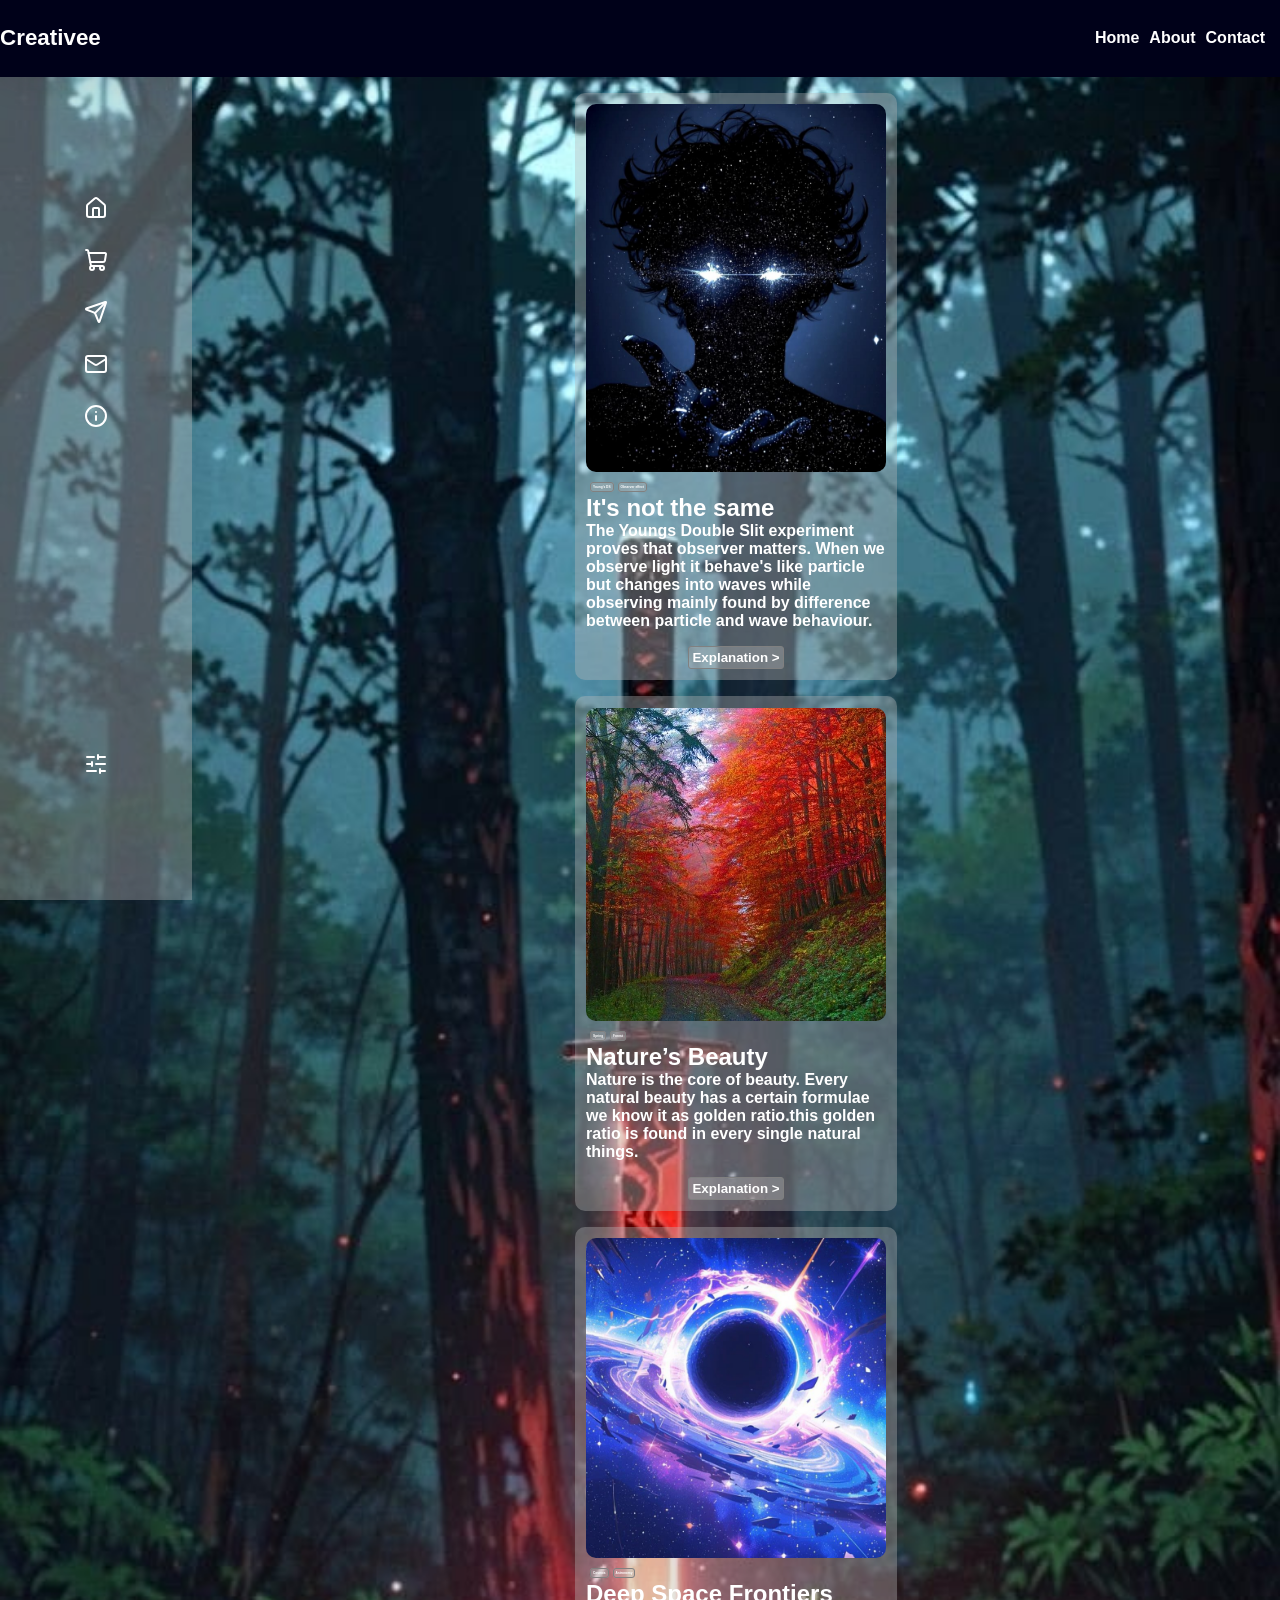
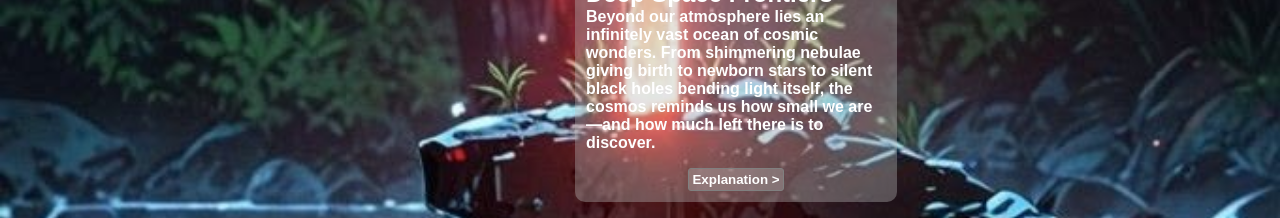
==== about.html @ cde5024f "update" ====
<!DOCTYPE html>
<html>

<head>
  <meta charset="UTF-8">
  <meta name="viewport" content="width=device-width, initial-scale=1">
  <title></title>
  <link rel='stylesheet' href="style.css" </head>
  
<body>
  <div class="ths">
    <div class="navigation">
      
      <div class="left">
        <a href="index.html">Creativee</a>
      </div>
      <div class="right">
        <ul class="navbar">
          <li><a href="index.html">Home</a></li>
          <li><a href="#">About</a></li>
          <li><a href="#">Contact</a></li>
        </ul>
      </div>
    </div>
  </div>
  <div class="bhs">
    <div class="lhs">
      <div class="sidebar-icons">
        <div class="browser">
          <!--Home -->
          <a href="index.html"><svg xmlns="http://www.w3.org/2000/svg" width="24" height="24" viewBox="0 0 24 24" fill="none" stroke="currentColor" stroke-width="2" stroke-linecap="round" stroke-linejoin="round" class="lucide lucide-house">
              <path d="M15 21v-8a1 1 0 0 0-1-1h-4a1 1 0 0 0-1 1v8" />
              <path d="M3 10a2 2 0 0 1 .709-1.528l7-6a2 2 0 0 1 2.582 0l7 6A2 2 0 0 1 21 10v9a2 2 0 0 1-2 2H5a2 2 0 0 1-2-2z" />
            </svg></a>
          <a>
            <svg xmlns="http://www.w3.org/2000/svg" width="24" height="24" viewBox="0 0 24 24" fill="none" stroke="currentColor" stroke-width="2" stroke-linecap="round" stroke-linejoin="round" class="lucide lucide-shopping-cart">
              <path d="m2.05 2.05 1.099-.028a1 1 0 0 1 1.008.815l2.69 14.347A1 1 0 0 0 7.83 18H18" />
              <path d="M4.563 5h16.435a1 1 0 0 1 .981 1.204l-1.026 6.226A2 2 0 0 1 18.962 14H6.25" />
              <circle cx="18" cy="20" r="2" />
              <circle cx="8" cy="20" r="2" />
            </svg>
          </a>
          <a><svg xmlns="http://www.w3.org/2000/svg" width="24" height="24" viewBox="0 0 24 24" fill="none" stroke="currentColor" stroke-width="2" stroke-linecap="round" stroke-linejoin="round" class="lucide lucide-send">
              <path d="M14.536 21.686a.5.5 0 0 0 .937-.024l6.5-19a.496.496 0 0 0-.635-.635l-19 6.5a.5.5 0 0 0-.024.937l7.93 3.18a2 2 0 0 1 1.112 1.11z" />
              <path d="m21.854 2.147-10.94 10.939" />
            </svg></a>
          <a> <svg xmlns="http://www.w3.org/2000/svg" width="24" height="24" viewBox="0 0 24 24" fill="none" stroke="currentColor" stroke-width="2" stroke-linecap="round" stroke-linejoin="round" class="lucide lucide-mail">
              <path d="m22 7-8.991 5.727a2 2 0 0 1-2.009 0L2 7" />
              <rect x="2" y="4" width="20" height="16" rx="2" />
            </svg></a>
          <a> <svg xmlns="http://www.w3.org/2000/svg" width="24" height="24" viewBox="0 0 24 24" fill="none" stroke="currentColor" stroke-width="2" stroke-linecap="round" stroke-linejoin="round" class="lucide lucide-info">
              <circle cx="12" cy="12" r="10" />
              <path d="M12 16v-4" />
              <path d="M12 8h.01" />
            </svg></a>
        </div>
        <div class="client">
          <!--Accessibility-->
          <svg xmlns="http://www.w3.org/2000/svg" width="24" height="24" viewBox="0 0 24 24" fill="none" stroke="currentColor" stroke-width="2" stroke-linecap="round" stroke-linejoin="round" class="lucide lucide-sliders-horizontal">
            <path d="M10 5H3" />
            <path d="M12 19H3" />
            <path d="M14 3v4" />
            <path d="M16 17v4" />
            <path d="M21 12h-9" />
            <path d="M21 19h-5" />
            <path d="M21 5h-7" />
            <path d="M8 10v4" />
            <path d="M8 12H3" />
          </svg>
        </div>
        
      </div>
    </div>
    <div class="rhs">
      <main>
        <div class='parent'>
          <div class='img'>
            <img src="img2.jpg">
          </div>
          <div class='spans'>
            <span>Young's DS</span><span>Observer effect</span>
          </div>
          <div>
            <h2>It's not the same</h2>
            <p>The Youngs Double Slit experiment proves that observer matters. When we observe light it behave's like particle but changes into waves while observing mainly found by difference between particle and wave behaviour.</p>
          </div>
          <div class="button">
            <button onclick="window.location.href='exp.html'">Explanation ></button>
          </div>
          
        </div>
        
        <div class='parent'>
          <div class='img'>
            <img src="img.jpg">
          </div>
          <div class='spans'>
            <span>Spring</span><span>Forest</span>
          </div>
          <div>
            <h2>Nature’s Beauty</h2>
            <p>Nature is the core of beauty. Every natural beauty has a certain formulae we know it as golden ratio.this golden ratio is found in every single natural things.</p>
          </div>
          <div class="button">
            <button>Explanation ></button>
          </div>
          
        </div>
        <div class='parent'>
          <div class='img'>
            <img src="img1.jpg">
          </div>
          <div class='spans'>
            <span>Cosmos</span><span>Astronomy</span>
          </div>
          <div>
            <h2>Deep Space Frontiers</h2>
            <p>Beyond our atmosphere lies an infinitely vast ocean of cosmic wonders. From shimmering nebulae giving birth to newborn stars to silent black holes bending light itself, the cosmos reminds us how small we are—and how much left there is to discover.</p>
          </div>
          <div class="button">
            <button>Explanation ></button>
          </div>
          
        </div>
      </main>
      
    </div>
  </div>
  
</body>

</html>
---- style.css ----
.space-grotesk {
  font-family: "Space Grotesk", sans-serif;
  font-optical-sizing: auto;
  font-weight: bold;
  font-style: normal;
}

.orbitron- {
  font-family: "Orbitron", sans-serif;
  font-optical-sizing: auto;
  font-weight: bold;
  font-style: normal;
}

:root {
  --fontcolor: #FFFFFF;
  --backgroundcolor: #010233;
  --bgchild: rgba(184, 184, 184, 0.37);
  --navcolor: #000119;
  --blur:205px;
}

* {
  margin: 0;
  padding: 0;
  font-weight: bold;
  font-family: "Space Grotesk", sans-serif;
  color: var(--fontcolor);
}

body {
  background-image: url('image.jpg');
  background-repeat: no-repeat;
  background-size: cover;
  background-attachment: fixed;
  display: flex;
  flex-direction: column;
  align-items: center;
  width: 100vw;
  position: relative;
}


.navigation {
  width: 100%;
  background-color: var(--navcolor);
  height: 8.5vh;
  display: flex;
  justify-content: space-between;
  align-items: center;
  position: sticky;
  top: 0;
  z-index: 5;
  box-shadow: 0 8px 32px rgba(0, 0, 0, 0.08);
}

.navbar {
  display: flex;
  flex-direction: row;
  justify-content: space-around;
  align-items: center;
  height: 100%;
  width: 200px;
}

.left {
  display: flex;
  align-items: center;
  justify-content: center;
  height: 100%;
  text-align: center;
}

.right {
  height: 100%;
}

.right ul {
  display: flex;
  flex-direction: row;
  justify-content: center;
  align-items: center;
  border: none;
  box-shadow: none;
}

.right ul li {
  list-style: none;
  padding: 2px 5px;
  border: none;
  box-shadow: none;
}

.left a {
  text-decoration: none;
  font-size: 1.4rem;
}

.navigation ul li a {
  text-decoration: none;
  font-size: 1rem;
  border: none;
  box-shadow: none;
}


.parent {
  margin: 1rem 1rem 1rem 1rem;
  margin-right: 1rem;
  padding: 0.7rem 0.7rem 0.7rem 0.7rem;
  border-radius: 10px;
  background-color: var(--bgchild);
  max-width: 300px;
  backdrop-filter: blur(--blur);
  -webkit-backdrop-filter: blur(--blur);
}

img {
  max-width: 100%;
  height: auto;
  border-radius: 10px;
  display: block;
}

.spans span {
  border: 0.1px solid grey;
  border-radius: 3px;
  margin: 2px;
  padding: 2px;
  background-color: var(--bgchild);
  backdrop-filter: blur(--blur);
  -webkit-backdrop-filter: blur(--blur);
  color: var(--fontcolor);
  font-size: 0.2rem;
}

p {
  color: var(--fontcolor);
}

.spans {
  padding: 2px 2px 2px 2px;
}

.button {
  display: flex;
  flex-direction: row;
  justify-content: center;
}

.button button {
  border: none;
  border-radius: 3px;
  padding: 3px 3px 3px 3px;
  margin-top: 1rem;
  background-color: var(--bgchild);
  backdrop-filter: blur(--blur);
  -webkit-backdrop-filter: blur(--blur);
  color: var(--fontcolor);
  border: 0.1px solid grey;
}

.main {
  display: flex;
  flex-direction: row;
  justify-content: space-around;
}

.introcontainer {
  background-color: var(--bgchild);
  backdrop-filter: blur(--blur);
  -webkit-backdrop-filter: blur(--blur);
  border: none;
  box-shadow: 0 8px 32px rgba(0, 0, 0, 0.08);
  display: flex;
  flex-direction: column;
  justify-content: flex-start;
  gap: 0.5rem;
  margin: 2.5rem;
  align-items: center;
  height: 60dvh;
  width: 75dvw;
  padding: 0.7rem 0.7rem 0.7rem 0.7rem;
  border-radius: 10px;
  margin-top: 5.5rem;
  margin-bottom: 5.5rem;
}

.intro {
  width: 100%;
  
  
}

.intro.head {
  color: var(--fontcolor);
  font-size: 1.5rem;
}

.intro.para {
  font-size: 1.3rem;
  color: var(--fontcolor);
}

.intro.socials {
  display: flex;
  flex-direction: column;
  align-items: flex-left;
  justify-content: space-evenly;
  gap: 10px;
  
}

.soli {
  background-color: var(--bgchild);
  color: var(--fontcolor);
}

.soli {
  display: flex;
  align-items: center;
  gap: 8px;
  width: fit-content;
  text-decoration: none;
}

.soli img {
  width: 27px;
  height: 27px;
  object-fit: contain;
  vertical-align: middle;
}

@keyframes slide-right {
  from {
    transform: translateX(-20px);
    opacity: 0;
  }
  
  to {
    transform: translateX(0);
    opacity: 1;
  }
}

@keyframes slide-down {
  from {
    transform: translateY(-100%);
    opacity: 0;
  }
  
  to {
    transform: translateY(0);
    opacity: 1;
  }
}

body {}

.ths {
  width: 100%;
  position: sticky;
  top: 0;
  z-index: 5;
}

.bhs {
  width: 100%;
  display: flex;
}

.lhs {
  height: 91.5dvh;
  width: 15%;
  background-color: var(--bgchild);
  backdrop-filter: blur(--blur);
  -webkit-backdrop-filter: blur(--blur);
  position: sticky;
  top: 8.5vh;
  z-index: 4;
  display: flex;
  flex-direction: column;
  align-items: center;
  justify-content: center;
}

.rhs {
  width: 85%;
  display: flex;
  flex-direction: column;
  align-items: center;
}

.sidebar-icons {
  display: flex;
  flex-direction: column;
  align-items: center;
  justify-content: space-between;
  gap: 20rem;
}

.browser {
  display: flex;
  flex-direction: column;
  align-items: center;
  justify-content: flex-start;
  gap: 1.5rem;
}
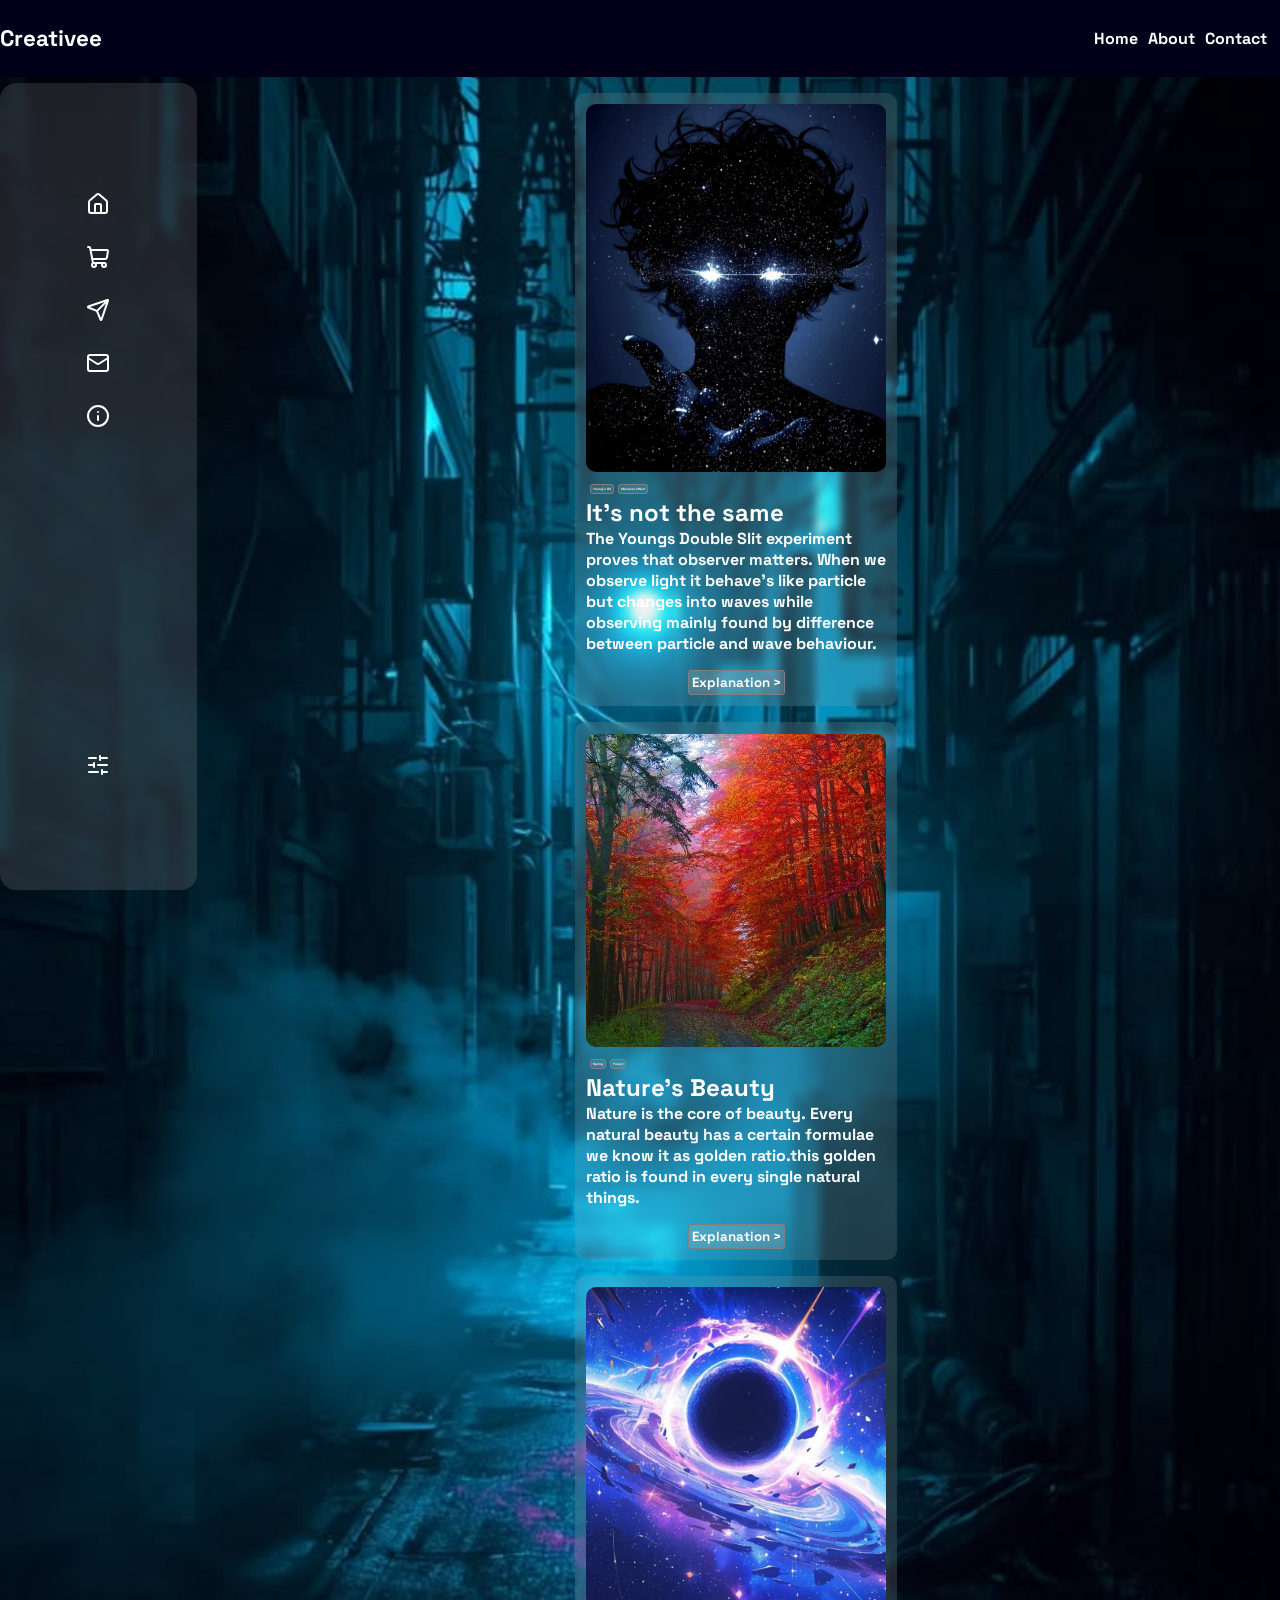
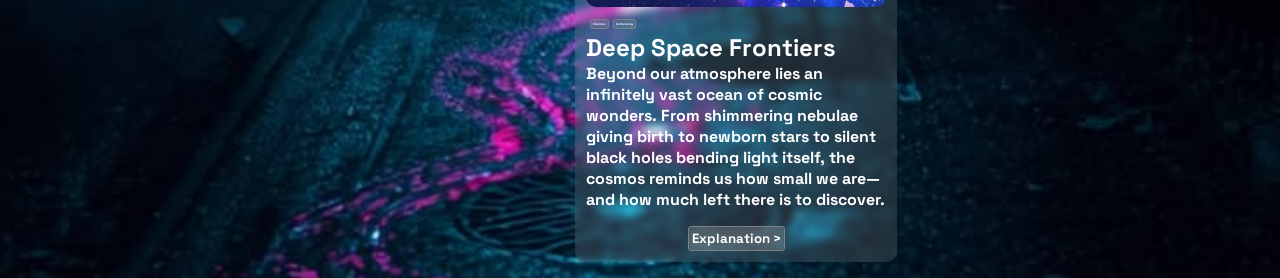
==== commit 5bbb2243: "update" ====
--- a/about.html
+++ b/about.html
@@ -6,6 +6,12 @@
   <meta name="viewport" content="width=device-width, initial-scale=1">
   <title></title>
   <link rel='stylesheet' href="style.css" </head>
+  <style>
+    @import url('https://fonts.googleapis.com/css2?family=Space+Grotesk:wght@300..700&display=swap');
+  </style>
+  <style>
+    @import url('https://fonts.googleapis.com/css2?family=Orbitron:wght@400..900&family=Space+Grotesk:wght@300..700&display=swap');
+  </style>
   
 <body>
   <div class="ths">
@@ -32,7 +38,7 @@
               <path d="M15 21v-8a1 1 0 0 0-1-1h-4a1 1 0 0 0-1 1v8" />
               <path d="M3 10a2 2 0 0 1 .709-1.528l7-6a2 2 0 0 1 2.582 0l7 6A2 2 0 0 1 21 10v9a2 2 0 0 1-2 2H5a2 2 0 0 1-2-2z" />
             </svg></a>
-          <a>
+          <a href="market.html">
             <svg xmlns="http://www.w3.org/2000/svg" width="24" height="24" viewBox="0 0 24 24" fill="none" stroke="currentColor" stroke-width="2" stroke-linecap="round" stroke-linejoin="round" class="lucide lucide-shopping-cart">
               <path d="m2.05 2.05 1.099-.028a1 1 0 0 1 1.008.815l2.69 14.347A1 1 0 0 0 7.83 18H18" />
               <path d="M4.563 5h16.435a1 1 0 0 1 .981 1.204l-1.026 6.226A2 2 0 0 1 18.962 14H6.25" />
@@ -40,15 +46,15 @@
               <circle cx="8" cy="20" r="2" />
             </svg>
           </a>
-          <a><svg xmlns="http://www.w3.org/2000/svg" width="24" height="24" viewBox="0 0 24 24" fill="none" stroke="currentColor" stroke-width="2" stroke-linecap="round" stroke-linejoin="round" class="lucide lucide-send">
+          <a href="ai.html"><svg xmlns="http://www.w3.org/2000/svg" width="24" height="24" viewBox="0 0 24 24" fill="none" stroke="currentColor" stroke-width="2" stroke-linecap="round" stroke-linejoin="round" class="lucide lucide-send">
               <path d="M14.536 21.686a.5.5 0 0 0 .937-.024l6.5-19a.496.496 0 0 0-.635-.635l-19 6.5a.5.5 0 0 0-.024.937l7.93 3.18a2 2 0 0 1 1.112 1.11z" />
               <path d="m21.854 2.147-10.94 10.939" />
             </svg></a>
-          <a> <svg xmlns="http://www.w3.org/2000/svg" width="24" height="24" viewBox="0 0 24 24" fill="none" stroke="currentColor" stroke-width="2" stroke-linecap="round" stroke-linejoin="round" class="lucide lucide-mail">
+          <a href="contact.html"> <svg xmlns="http://www.w3.org/2000/svg" width="24" height="24" viewBox="0 0 24 24" fill="none" stroke="currentColor" stroke-width="2" stroke-linecap="round" stroke-linejoin="round" class="lucide lucide-mail">
               <path d="m22 7-8.991 5.727a2 2 0 0 1-2.009 0L2 7" />
               <rect x="2" y="4" width="20" height="16" rx="2" />
             </svg></a>
-          <a> <svg xmlns="http://www.w3.org/2000/svg" width="24" height="24" viewBox="0 0 24 24" fill="none" stroke="currentColor" stroke-width="2" stroke-linecap="round" stroke-linejoin="round" class="lucide lucide-info">
+          <a href="about.html"> <svg xmlns="http://www.w3.org/2000/svg" width="24" height="24" viewBox="0 0 24 24" fill="none" stroke="currentColor" stroke-width="2" stroke-linecap="round" stroke-linejoin="round" class="lucide lucide-info">
               <circle cx="12" cy="12" r="10" />
               <path d="M12 16v-4" />
               <path d="M12 8h.01" />
--- a/style.css
+++ b/style.css
@@ -15,9 +15,9 @@
 :root {
   --fontcolor: #FFFFFF;
   --backgroundcolor: #010233;
-  --bgchild: rgba(184, 184, 184, 0.37);
+  --bgchild: rgba(184, 184, 184, 0.17);
   --navcolor: #000119;
-  --blur:205px;
+  --blur: 4;
 }
 
 * {
@@ -38,9 +38,9 @@
   align-items: center;
   width: 100vw;
   position: relative;
-}
-
-
+  z-index: -1;
+  min-height:100dvh;
+}
 .navigation {
   width: 100%;
   background-color: var(--navcolor);
@@ -111,8 +111,8 @@
   border-radius: 10px;
   background-color: var(--bgchild);
   max-width: 300px;
-  backdrop-filter: blur(--blur);
-  -webkit-backdrop-filter: blur(--blur);
+  backdrop-filter: blur(calc(var(--blur) * 1px));
+  -webkit-backdrop-filter: blur(calc(var(--blur) * 1px));
 }
 
 img {
@@ -128,8 +128,8 @@
   margin: 2px;
   padding: 2px;
   background-color: var(--bgchild);
-  backdrop-filter: blur(--blur);
-  -webkit-backdrop-filter: blur(--blur);
+  backdrop-filter: blur(calc(var(--blur) * 1px));
+  -webkit-backdrop-filter: blur(calc(var(--blur) * 1px));
   color: var(--fontcolor);
   font-size: 0.2rem;
 }
@@ -154,8 +154,8 @@
   padding: 3px 3px 3px 3px;
   margin-top: 1rem;
   background-color: var(--bgchild);
-  backdrop-filter: blur(--blur);
-  -webkit-backdrop-filter: blur(--blur);
+  backdrop-filter: blur(calc(var(--blur) * 1px));
+  -webkit-backdrop-filter: blur(calc(var(--blur) * 1px));
   color: var(--fontcolor);
   border: 0.1px solid grey;
 }
@@ -168,8 +168,8 @@
 
 .introcontainer {
   background-color: var(--bgchild);
-  backdrop-filter: blur(--blur);
-  -webkit-backdrop-filter: blur(--blur);
+  backdrop-filter: blur(calc(var(--blur) * 1px));
+  -webkit-backdrop-filter: blur(calc(var(--blur) * 1px));
   border: none;
   box-shadow: 0 8px 32px rgba(0, 0, 0, 0.08);
   display: flex;
@@ -212,6 +212,8 @@
 }
 
 .soli {
+  padding:6px;
+  border-radius: 5px;
   background-color: var(--bgchild);
   color: var(--fontcolor);
 }
@@ -270,21 +272,28 @@
 }
 
 .lhs {
-  height: 91.5dvh;
+  height: 89dvh;
   width: 15%;
   background-color: var(--bgchild);
-  backdrop-filter: blur(--blur);
-  -webkit-backdrop-filter: blur(--blur);
-  position: sticky;
-  top: 8.5vh;
+  backdrop-filter: blur(calc(var(--blur) * 1px));
+  -webkit-backdrop-filter: blur(calc(var(--blur) * 1px));
+  position: fixed;
+  top: 9.2vh;
   z-index: 4;
   display: flex;
   flex-direction: column;
   align-items: center;
   justify-content: center;
+  border-radius:1rem;
+  padding:0.15rem;
+  padding-top:0.25rem;
+}
+.lhs a{
+  pointer-events: auto;
 }
 
 .rhs {
+  margin-left:15%;
   width: 85%;
   display: flex;
   flex-direction: column;
